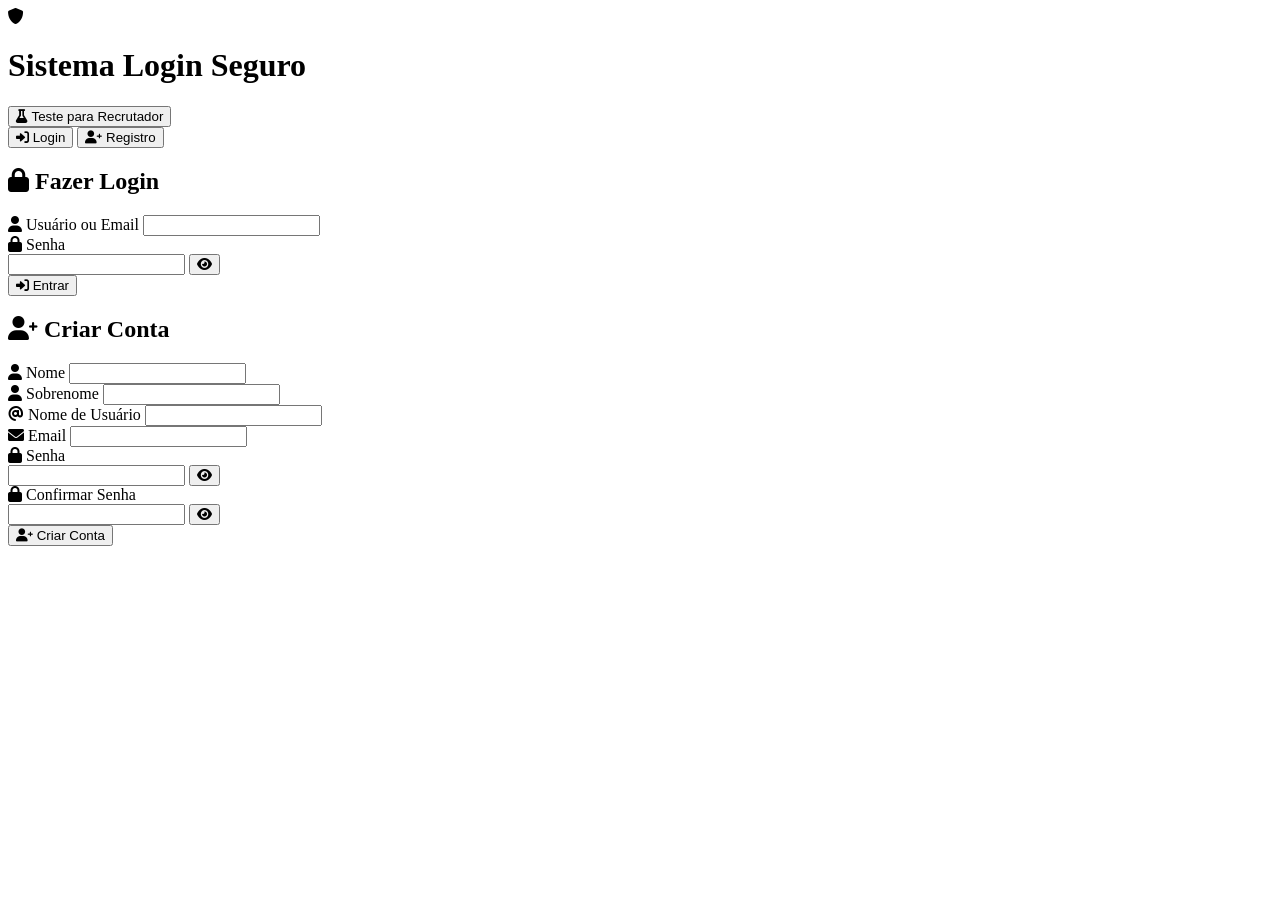
==== src/main/resources/static/index.html @ b9dd4a05 "first commit" ====
<!DOCTYPE html>
<html lang="pt-BR">
<head>
    <meta charset="UTF-8">
    <meta name="viewport" content="width=device-width, initial-scale=1.0">
    <title>Sistema de Login Seguro - 2FA</title>
    <link rel="stylesheet" href="/css/style.css">
    <link href="https://cdnjs.cloudflare.com/ajax/libs/font-awesome/6.0.0/css/all.min.css" rel="stylesheet">
    <link rel="icon" type="image/x-icon" href="/favicon.ico">
</head>
<body>
    <div class="container">
        <!-- Header -->
        <header class="header">
            <div class="logo">
                <i class="fas fa-shield-alt"></i>
                <h1>Sistema Login Seguro</h1>
            </div>
            <div class="header-actions" id="headerActions">
                <button id="testButton" class="btn btn-outline">
                    <i class="fas fa-flask"></i>
                    Teste para Recrutador
                </button>
            </div>
        </header>

        <!-- Main Content -->
        <main class="main-content">
            <!-- Login/Register Forms -->
            <div id="authSection" class="auth-section">
                <div class="auth-tabs">
                    <button class="tab-btn active" data-tab="login">
                        <i class="fas fa-sign-in-alt"></i>
                        Login
                    </button>
                    <button class="tab-btn" data-tab="register">
                        <i class="fas fa-user-plus"></i>
                        Registro
                    </button>
                </div>

                <!-- Login Form -->
                <div id="loginTab" class="tab-content active">
                    <form id="loginForm" class="auth-form">
                        <h2><i class="fas fa-lock"></i> Fazer Login</h2>
                        
                        <div class="form-group">
                            <label for="loginUsernameOrEmail">
                                <i class="fas fa-user"></i>
                                Usuário ou Email
                            </label>
                            <input type="text" id="loginUsernameOrEmail" name="usernameOrEmail" required>
                        </div>

                        <div class="form-group">
                            <label for="loginPassword">
                                <i class="fas fa-lock"></i>
                                Senha
                            </label>
                            <div class="password-input">
                                <input type="password" id="loginPassword" name="password" required>
                                <button type="button" class="toggle-password" data-target="loginPassword">
                                    <i class="fas fa-eye"></i>
                                </button>
                            </div>
                        </div>

                        <div id="twoFactorSection" class="form-group" style="display: none;">
                            <label for="twoFactorCode">
                                <i class="fas fa-mobile-alt"></i>
                                Código de Duas Etapas
                            </label>
                            <input type="text" id="twoFactorCode" name="twoFactorCode" 
                                   placeholder="Digite o código do seu app authenticator">
                            <small>Digite o código de 6 dígitos do seu aplicativo autenticador</small>
                        </div>

                        <button type="submit" class="btn btn-primary">
                            <i class="fas fa-sign-in-alt"></i>
                            Entrar
                        </button>
                    </form>
                </div>

                <!-- Register Form -->
                <div id="registerTab" class="tab-content">
                    <form id="registerForm" class="auth-form">
                        <h2><i class="fas fa-user-plus"></i> Criar Conta</h2>
                        
                        <div class="form-row">
                            <div class="form-group">
                                <label for="firstName">
                                    <i class="fas fa-user"></i>
                                    Nome
                                </label>
                                <input type="text" id="firstName" name="firstName">
                            </div>
                            <div class="form-group">
                                <label for="lastName">
                                    <i class="fas fa-user"></i>
                                    Sobrenome
                                </label>
                                <input type="text" id="lastName" name="lastName">
                            </div>
                        </div>

                        <div class="form-group">
                            <label for="username">
                                <i class="fas fa-at"></i>
                                Nome de Usuário
                            </label>
                            <input type="text" id="username" name="username" required>
                        </div>

                        <div class="form-group">
                            <label for="email">
                                <i class="fas fa-envelope"></i>
                                Email
                            </label>
                            <input type="email" id="email" name="email" required>
                        </div>

                        <div class="form-group">
                            <label for="password">
                                <i class="fas fa-lock"></i>
                                Senha
                            </label>
                            <div class="password-input">
                                <input type="password" id="password" name="password" required>
                                <button type="button" class="toggle-password" data-target="password">
                                    <i class="fas fa-eye"></i>
                                </button>
                            </div>
                        </div>

                        <div class="form-group">
                            <label for="confirmPassword">
                                <i class="fas fa-lock"></i>
                                Confirmar Senha
                            </label>
                            <div class="password-input">
                                <input type="password" id="confirmPassword" name="confirmPassword" required>
                                <button type="button" class="toggle-password" data-target="confirmPassword">
                                    <i class="fas fa-eye"></i>
                                </button>
                            </div>
                        </div>

                        <button type="submit" class="btn btn-primary">
                            <i class="fas fa-user-plus"></i>
                            Criar Conta
                        </button>
                    </form>
                </div>
            </div>

            <!-- Dashboard Section (Hidden by default) -->
            <div id="dashboardSection" class="dashboard-section" style="display: none;">
                <div class="dashboard-header">
                    <h2><i class="fas fa-tachometer-alt"></i> Painel do Usuário</h2>
                    <div class="user-actions">
                        <button id="logoutBtn" class="btn btn-outline">
                            <i class="fas fa-sign-out-alt"></i>
                            Sair
                        </button>
                    </div>
                </div>

                <div class="dashboard-content">
                    <!-- User Info Card -->
                    <div class="card">
                        <div class="card-header">
                            <i class="fas fa-user-circle"></i>
                            Informações Pessoais
                        </div>
                        <div class="card-body" id="userInfo">
                            <!-- User info will be populated here -->
                        </div>
                    </div>

                    <!-- 2FA Management Card -->
                    <div class="card">
                        <div class="card-header">
                            <i class="fas fa-shield-alt"></i>
                            Autenticação de Duas Etapas (2FA)
                        </div>
                        <div class="card-body" id="twoFactorManagement">
                            <!-- 2FA management will be populated here -->
                        </div>
                    </div>
                </div>
            </div>

            <!-- Test/Demo Section -->
            <div id="testSection" class="test-section" style="display: none;">
                <div class="test-header">
                    <h2><i class="fas fa-flask"></i> Demonstração para Recrutador</h2>
                    <button id="closeTestBtn" class="btn btn-outline">
                        <i class="fas fa-times"></i>
                        Fechar
                    </button>
                </div>
                
                <div class="test-content">
                    <div class="test-tabs">
                        <button class="test-tab-btn active" data-tab="info">
                            <i class="fas fa-info-circle"></i>
                            Informações
                        </button>
                        <button class="test-tab-btn" data-tab="demo">
                            <i class="fas fa-play"></i>
                            Demo 2FA
                        </button>
                        <button class="test-tab-btn" data-tab="stats">
                            <i class="fas fa-chart-bar"></i>
                            Estatísticas
                        </button>
                    </div>

                    <div id="infoTab" class="test-tab-content active">
                        <!-- System info will be loaded here -->
                    </div>

                    <div id="demoTab" class="test-tab-content">
                        <!-- 2FA demo will be loaded here -->
                    </div>

                    <div id="statsTab" class="test-tab-content">
                        <!-- System stats will be loaded here -->
                    </div>
                </div>
            </div>
        </main>

        <!-- Loading Overlay -->
        <div id="loadingOverlay" class="loading-overlay" style="display: none;">
            <div class="loading-spinner">
                <i class="fas fa-spinner fa-spin"></i>
                <p>Carregando...</p>
            </div>
        </div>

        <!-- Modal for QR Code and 2FA Setup -->
        <div id="twoFactorModal" class="modal" style="display: none;">
            <div class="modal-content">
                <div class="modal-header">
                    <h3><i class="fas fa-qrcode"></i> Configurar Autenticação de Duas Etapas</h3>
                    <button class="modal-close" onclick="closeTwoFactorModal()">
                        <i class="fas fa-times"></i>
                    </button>
                </div>
                <div class="modal-body" id="twoFactorModalContent">
                    <!-- QR Code and setup instructions will be populated here -->
                </div>
            </div>
        </div>

        <!-- Notification Area -->
        <div id="notifications" class="notifications">
            <!-- Notifications will be added here dynamically -->
        </div>
    </div>

    <!-- Scripts -->
    <script src="/js/app.js"></script>
    <script src="/js/auth.js"></script>
    <script src="/js/dashboard.js"></script>
    <script src="/js/test.js"></script>
</body>
</html>
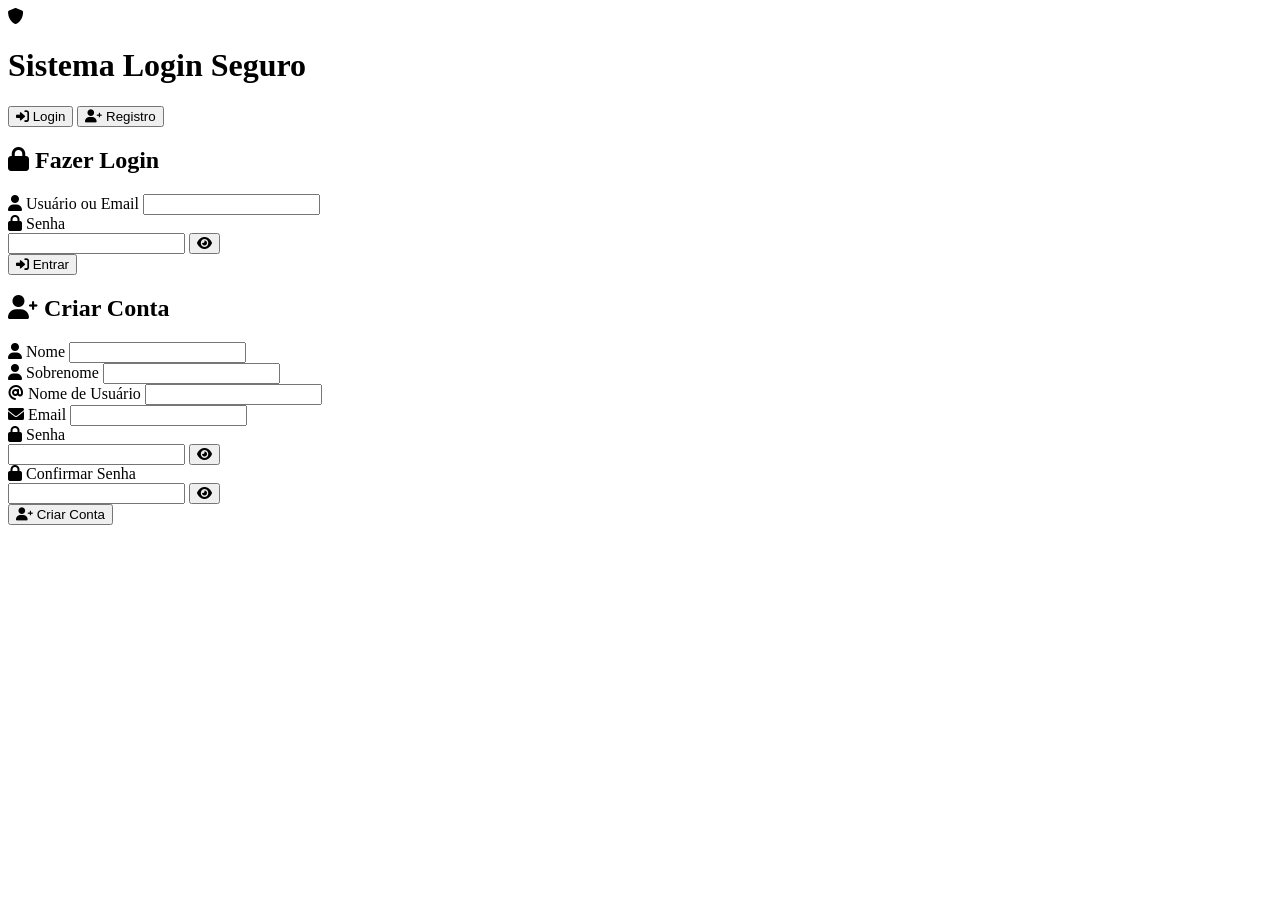
==== commit 61cae2e3: "chore: drop H2 and stale supermarket module Removes the in-memory H2 database, the supermarket bound" ====
--- a/src/main/resources/static/index.html
+++ b/src/main/resources/static/index.html
@@ -16,12 +16,7 @@
                 <i class="fas fa-shield-alt"></i>
                 <h1>Sistema Login Seguro</h1>
             </div>
-            <div class="header-actions" id="headerActions">
-                <button id="testButton" class="btn btn-outline">
-                    <i class="fas fa-flask"></i>
-                    Teste para Recrutador
-                </button>
-            </div>
+            <div class="header-actions" id="headerActions"></div>
         </header>
 
         <!-- Main Content -->
@@ -191,45 +186,6 @@
                 </div>
             </div>
 
-            <!-- Test/Demo Section -->
-            <div id="testSection" class="test-section" style="display: none;">
-                <div class="test-header">
-                    <h2><i class="fas fa-flask"></i> Demonstração para Recrutador</h2>
-                    <button id="closeTestBtn" class="btn btn-outline">
-                        <i class="fas fa-times"></i>
-                        Fechar
-                    </button>
-                </div>
-                
-                <div class="test-content">
-                    <div class="test-tabs">
-                        <button class="test-tab-btn active" data-tab="info">
-                            <i class="fas fa-info-circle"></i>
-                            Informações
-                        </button>
-                        <button class="test-tab-btn" data-tab="demo">
-                            <i class="fas fa-play"></i>
-                            Demo 2FA
-                        </button>
-                        <button class="test-tab-btn" data-tab="stats">
-                            <i class="fas fa-chart-bar"></i>
-                            Estatísticas
-                        </button>
-                    </div>
-
-                    <div id="infoTab" class="test-tab-content active">
-                        <!-- System info will be loaded here -->
-                    </div>
-
-                    <div id="demoTab" class="test-tab-content">
-                        <!-- 2FA demo will be loaded here -->
-                    </div>
-
-                    <div id="statsTab" class="test-tab-content">
-                        <!-- System stats will be loaded here -->
-                    </div>
-                </div>
-            </div>
         </main>
 
         <!-- Loading Overlay -->
@@ -263,8 +219,5 @@
 
     <!-- Scripts -->
     <script src="/js/app.js"></script>
-    <script src="/js/auth.js"></script>
-    <script src="/js/dashboard.js"></script>
-    <script src="/js/test.js"></script>
 </body>
 </html> 
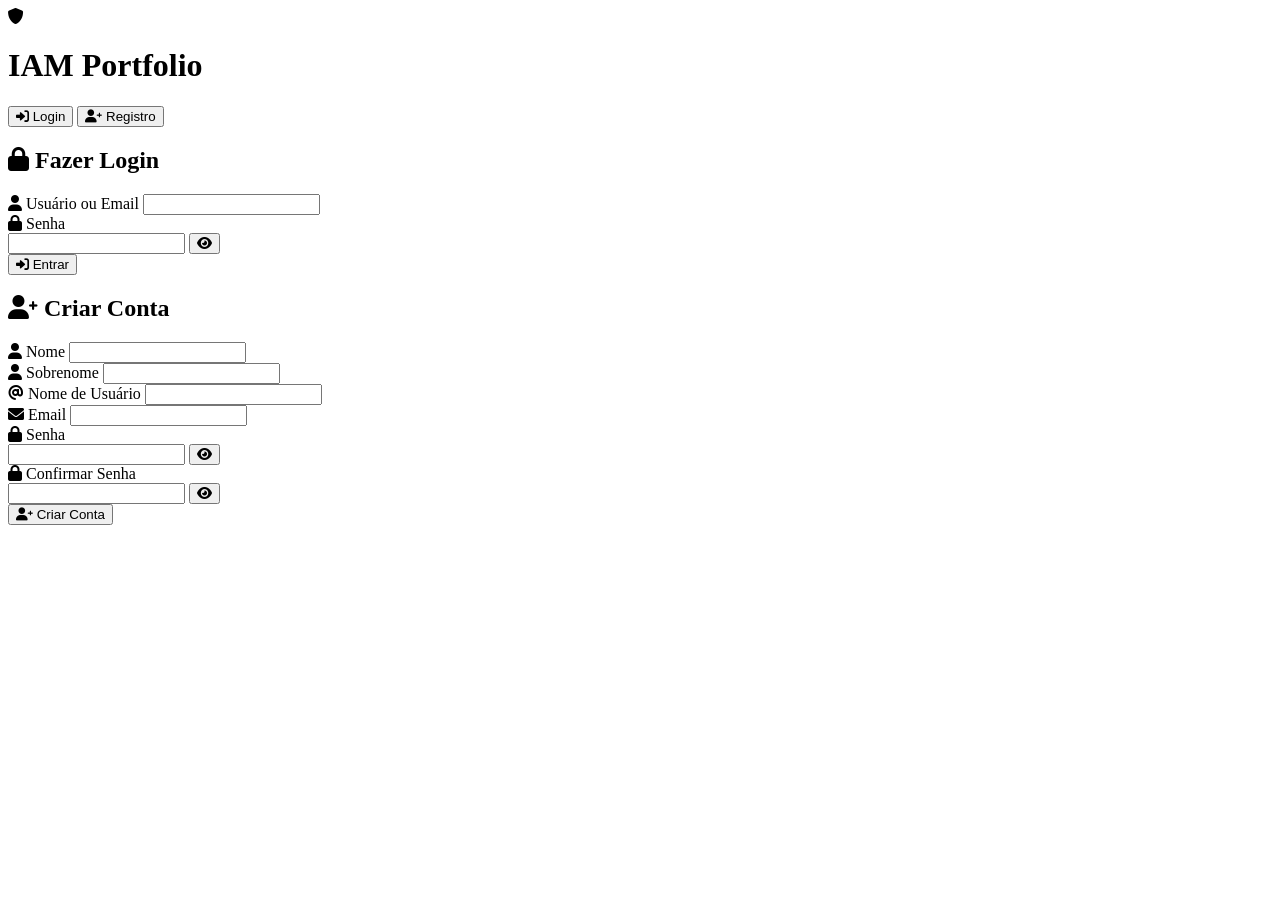
==== commit 4852e497: "refactor: rename project to iam-portfolio (artifactId, package, main class) Mass rename ahead of the" ====
--- a/src/main/resources/static/index.html
+++ b/src/main/resources/static/index.html
@@ -3,7 +3,7 @@
 <head>
     <meta charset="UTF-8">
     <meta name="viewport" content="width=device-width, initial-scale=1.0">
-    <title>Sistema de Login Seguro - 2FA</title>
+    <title>IAM Portfolio</title>
     <link rel="stylesheet" href="/css/style.css">
     <link href="https://cdnjs.cloudflare.com/ajax/libs/font-awesome/6.0.0/css/all.min.css" rel="stylesheet">
     <link rel="icon" type="image/x-icon" href="/favicon.ico">
@@ -14,7 +14,7 @@
         <header class="header">
             <div class="logo">
                 <i class="fas fa-shield-alt"></i>
-                <h1>Sistema Login Seguro</h1>
+                <h1>IAM Portfolio</h1>
             </div>
             <div class="header-actions" id="headerActions"></div>
         </header>
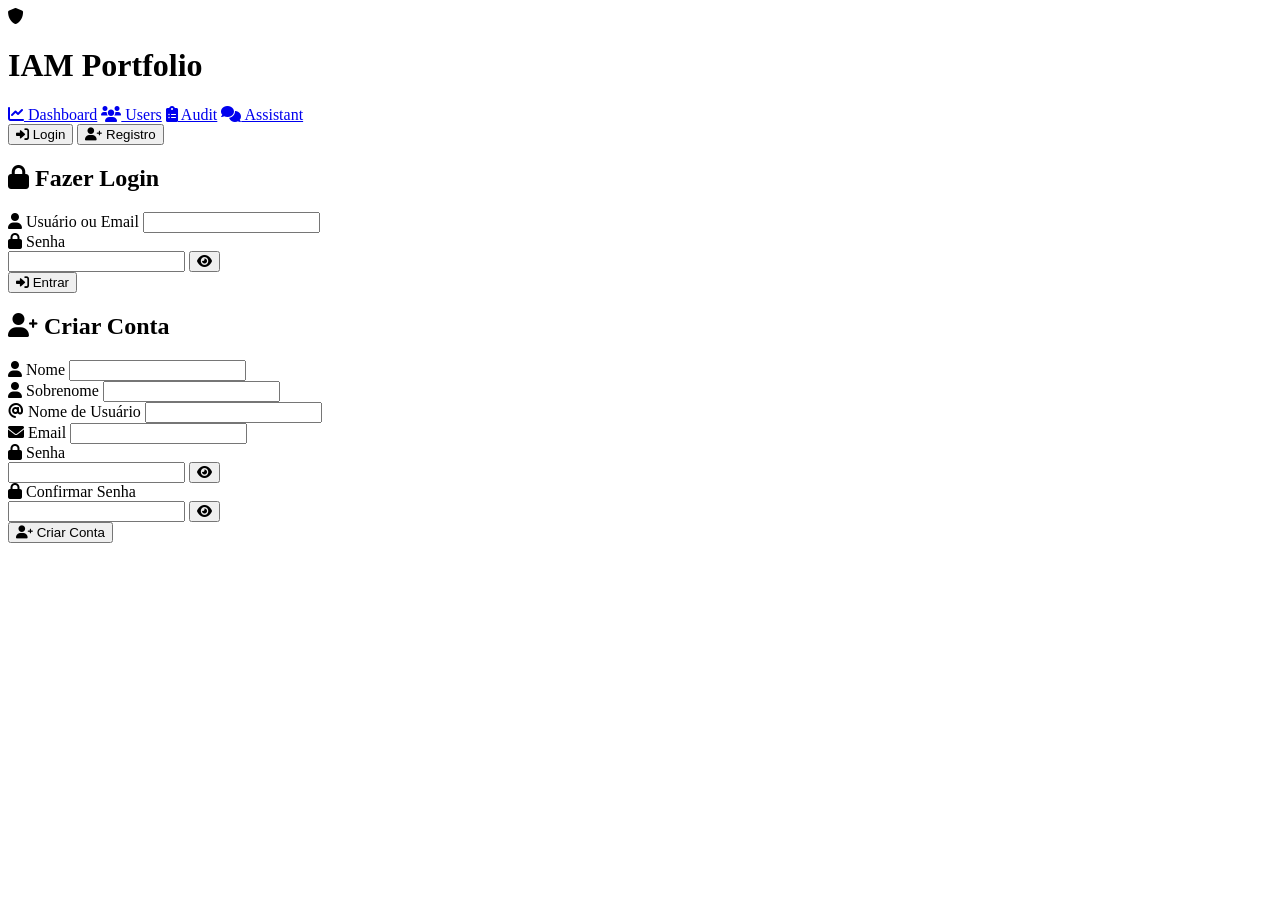
==== commit a5d12a42: "feat(frontend): polish identity admin dashboard for portfolio demo Lifts the frontend from "login fo" ====
--- a/src/main/resources/static/index.html
+++ b/src/main/resources/static/index.html
@@ -16,7 +16,12 @@
                 <i class="fas fa-shield-alt"></i>
                 <h1>IAM Portfolio</h1>
             </div>
-            <div class="header-actions" id="headerActions"></div>
+            <nav class="header-actions" id="headerActions">
+                <a href="/dashboard.html" class="btn btn-outline"><i class="fas fa-chart-line"></i> Dashboard</a>
+                <a href="/identity-admin.html" class="btn btn-outline"><i class="fas fa-users"></i> Users</a>
+                <a href="/audit.html" class="btn btn-outline"><i class="fas fa-clipboard-list"></i> Audit</a>
+                <a href="/assistant.html" class="btn btn-outline"><i class="fas fa-comments"></i> Assistant</a>
+            </nav>
         </header>
 
         <!-- Main Content -->
